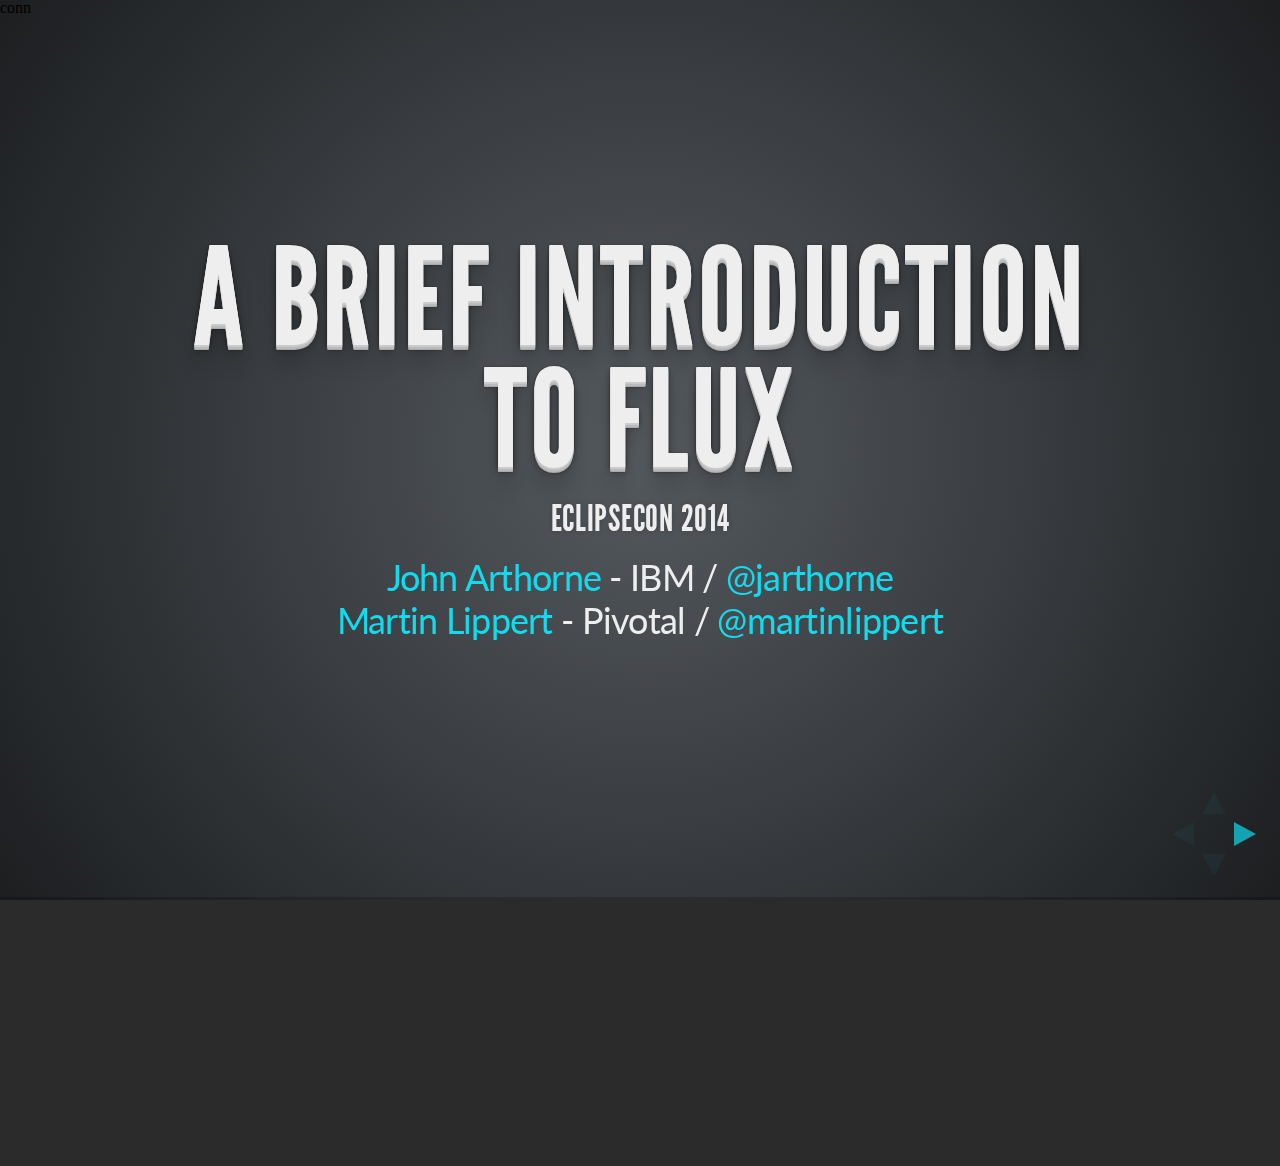
==== flux/index.html @ e57d0ed7 "Added reveal.js and talk template for Flux" ====
conn<!doctype html>
<html lang="en">

	<head>
		<meta charset="utf-8">

		<title>Flux Overview</title>

		<meta name="description" content="A presentation for EclipseCon 2014">
		<meta name="author" content="John Artohrne">

		<meta name="apple-mobile-web-app-capable" content="yes" />
		<meta name="apple-mobile-web-app-status-bar-style" content="black-translucent" />

		<meta name="viewport" content="width=device-width, initial-scale=1.0, maximum-scale=1.0, user-scalable=no">

		<link rel="stylesheet" href="../reveal/css/reveal.min.css">
		<link rel="stylesheet" href="../reveal/css/theme/default.css" id="theme">

		<!-- For syntax highlighting -->
		<link rel="stylesheet" href="../reveal/lib/css/zenburn.css">

		<!-- If the query includes 'print-pdf', use the PDF print sheet -->
		<script>
			document.write( '<link rel="stylesheet" href="../reveal/css/print/' + ( window.location.search.match( /print-pdf/gi ) ? 'pdf' : 'paper' ) + '.css" type="text/css" media="print">' );
		</script>

	</head>

	<body>

		<div class="reveal">

			<!-- Any section element inside of this container is displayed as a slide -->
			<div class="slides">
				<section>
					<h1>A Brief Introduction to Flux</h1>
					<h4>EclipseCon 2014</h4>
					<p>
					<a href="http://blog.arthorne.com/">John Arthorne</a> - IBM / <a href="http://twitter.com/jarthorne">@jarthorne</a>
					<br><a href="http://martinlippert.blogspot.com/">Martin Lippert</a> - Pivotal / <a href="http://twitter.com/martinlippert">@martinlippert</a>
					</p>
				</section>


				<section>
					<h1>What's a Flux?</h1>
					<small>late Middle English: from Latin fluxus, from fluere ‘to flow.’</small>
					<p>
						<ol>
							<li>the action or process of flowing</li>
							<li>continuous change</li>
							<li>a proposed new Eclipse project</li>
							<li>a new architecture and infrastructure for connecting development tools across desktop, browser, and servers</li>
						</ol>
					</p>
				</section>

				<section>
					<h1>Why Flux?</h1>
					<ul>
						<li>Strong pressure in industry towards cloud-based developer tools, particularly when deploying to cloud-based runtimes</li>
						<li>Current browser-based tools showing promise but have significant gaps in functionality especially in area of compiled languages</li>
						<li>Currently there is no story for integrating legacy tools or providing incremental migration from desktop tools to the cloud</li>
					</ul>
				</section>

				<section>
					<h1>Project Goals</h1>
					<ul>
						<li>Create cloud based tooling services that could be consumed by development environments across both desktop and web based environments</li>
						<li>Design and implement a new architecture and infrastructure for integrating development tools across desktop, browser, and servers</li>
						<li>Build a strong ecosystem around this tooling service model including both open and vendor-specific tools</li>
						<li>Initial code contribution from Pivotal including tooling service architecture, prototype browser-based Java tools and Eclipse integration</li>
					</ul>
				</section>

				<section>
					<h1>Architecture</h1>
					<img src="images/flux-architecture.png" alt="Flux Architecture Diagram">
				</section>

				<section>
					<h1>Work Areas</h1>
					<ul>
						<li>Basic infrastructure: messaging system, repository synchronization</li>
						<li>Cloud-based Java language tooling</li>
						<li>Cloud-based JavaScript language tooling</li>
						<li>Application deployment and execution services, possible debug integration</li>
					</ul>
				</section>

				<section>
					<h1>Questions?</h1>
						<img width="320" src="images/flux-capacitor.jpg" alt="Flux Capacitor">

				</section>

			</div>

		</div>

		<script src="../reveal/lib/js/head.min.js"></script>
		<script src="../reveal/js/reveal.min.js"></script>

		<script>
			/*global Reveal hljs */
			// Full list of configuration options available here:
			// https://github.com/hakimel/reveal.js#configuration
			Reveal.initialize({
				controls: true,
				progress: true,
				history: true,
				center: true,

				theme: Reveal.getQueryHash().theme, // available themes are in /css/theme
				transition: 'zoom', // default/cube/page/concave/zoom/linear/fade/none

				// Parallax scrolling
				// parallaxBackgroundImage: 'https://s3.amazonaws.com/hakim-static/reveal-js/reveal-parallax-1.jpg',
				// parallaxBackgroundSize: '2100px 900px',

				// Optional libraries used to extend on reveal.js
				dependencies: [
					{ src: '../reveal/lib/js/classList.js', condition: function() { return !document.body.classList; } },
					{ src: '../reveal/plugin/markdown/marked.js', condition: function() { return !!document.querySelector( '[data-markdown]' ); } },
					{ src: '../reveal/plugin/markdown/markdown.js', condition: function() { return !!document.querySelector( '[data-markdown]' ); } },
					{ src: '../reveal/plugin/highlight/highlight.js', async: true, callback: function() { hljs.initHighlightingOnLoad(); } },
					{ src: '../reveal/plugin/zoom-js/zoom.js', async: true, condition: function() { return !!document.body.classList; } },
					{ src: '../reveal/plugin/notes/notes.js', async: true, condition: function() { return !!document.body.classList; } }
				]
			});

		</script>

	</body>
</html>
---- reveal/css/theme/default.css ----
@import url(https://fonts.googleapis.com/css?family=Lato:400,700,400italic,700italic);
/**
 * Default theme for reveal.js.
 *
 * Copyright (C) 2011-2012 Hakim El Hattab, http://hakim.se
 */
@font-face {
  font-family: 'League Gothic';
  src: url("../../lib/font/league_gothic-webfont.eot");
  src: url("../../lib/font/league_gothic-webfont.eot?#iefix") format("embedded-opentype"), url("../../lib/font/league_gothic-webfont.woff") format("woff"), url("../../lib/font/league_gothic-webfont.ttf") format("truetype"), url("../../lib/font/league_gothic-webfont.svg#LeagueGothicRegular") format("svg");
  font-weight: normal;
  font-style: normal; }

/*********************************************
 * GLOBAL STYLES
 *********************************************/
body {
  background: #1c1e20;
  background: -moz-radial-gradient(center, circle cover, #555a5f 0%, #1c1e20 100%);
  background: -webkit-gradient(radial, center center, 0px, center center, 100%, color-stop(0%, #555a5f), color-stop(100%, #1c1e20));
  background: -webkit-radial-gradient(center, circle cover, #555a5f 0%, #1c1e20 100%);
  background: -o-radial-gradient(center, circle cover, #555a5f 0%, #1c1e20 100%);
  background: -ms-radial-gradient(center, circle cover, #555a5f 0%, #1c1e20 100%);
  background: radial-gradient(center, circle cover, #555a5f 0%, #1c1e20 100%);
  background-color: #2b2b2b; }

.reveal {
  font-family: "Lato", sans-serif;
  font-size: 36px;
  font-weight: normal;
  letter-spacing: -0.02em;
  color: #eeeeee; }

::selection {
  color: white;
  background: #ff5e99;
  text-shadow: none; }

/*********************************************
 * HEADERS
 *********************************************/
.reveal h1,
.reveal h2,
.reveal h3,
.reveal h4,
.reveal h5,
.reveal h6 {
  margin: 0 0 20px 0;
  color: #eeeeee;
  font-family: "League Gothic", Impact, sans-serif;
  line-height: 0.9em;
  letter-spacing: 0.02em;
  text-transform: uppercase;
  text-shadow: 0px 0px 6px rgba(0, 0, 0, 0.2); }

.reveal h1 {
  text-shadow: 0 1px 0 #cccccc, 0 2px 0 #c9c9c9, 0 3px 0 #bbbbbb, 0 4px 0 #b9b9b9, 0 5px 0 #aaaaaa, 0 6px 1px rgba(0, 0, 0, 0.1), 0 0 5px rgba(0, 0, 0, 0.1), 0 1px 3px rgba(0, 0, 0, 0.3), 0 3px 5px rgba(0, 0, 0, 0.2), 0 5px 10px rgba(0, 0, 0, 0.25), 0 20px 20px rgba(0, 0, 0, 0.15); }

/*********************************************
 * LINKS
 *********************************************/
.reveal a:not(.image) {
  color: #13daec;
  text-decoration: none;
  -webkit-transition: color .15s ease;
  -moz-transition: color .15s ease;
  -ms-transition: color .15s ease;
  -o-transition: color .15s ease;
  transition: color .15s ease; }

.reveal a:not(.image):hover {
  color: #71e9f4;
  text-shadow: none;
  border: none; }

.reveal .roll span:after {
  color: #fff;
  background: #0d99a5; }

/*********************************************
 * IMAGES
 *********************************************/
.reveal section img {
  margin: 15px 0px;
  background: rgba(255, 255, 255, 0.12);
  border: 4px solid #eeeeee;
  box-shadow: 0 0 10px rgba(0, 0, 0, 0.15);
  -webkit-transition: all .2s linear;
  -moz-transition: all .2s linear;
  -ms-transition: all .2s linear;
  -o-transition: all .2s linear;
  transition: all .2s linear; }

.reveal a:hover img {
  background: rgba(255, 255, 255, 0.2);
  border-color: #13daec;
  box-shadow: 0 0 20px rgba(0, 0, 0, 0.55); }

/*********************************************
 * NAVIGATION CONTROLS
 *********************************************/
.reveal .controls div.navigate-left,
.reveal .controls div.navigate-left.enabled {
  border-right-color: #13daec; }

.reveal .controls div.navigate-right,
.reveal .controls div.navigate-right.enabled {
  border-left-color: #13daec; }

.reveal .controls div.navigate-up,
.reveal .controls div.navigate-up.enabled {
  border-bottom-color: #13daec; }

.reveal .controls div.navigate-down,
.reveal .controls div.navigate-down.enabled {
  border-top-color: #13daec; }

.reveal .controls div.navigate-left.enabled:hover {
  border-right-color: #71e9f4; }

.reveal .controls div.navigate-right.enabled:hover {
  border-left-color: #71e9f4; }

.reveal .controls div.navigate-up.enabled:hover {
  border-bottom-color: #71e9f4; }

.reveal .controls div.navigate-down.enabled:hover {
  border-top-color: #71e9f4; }

/*********************************************
 * PROGRESS BAR
 *********************************************/
.reveal .progress {
  background: rgba(0, 0, 0, 0.2); }

.reveal .progress span {
  background: #13daec;
  -webkit-transition: width 800ms cubic-bezier(0.26, 0.86, 0.44, 0.985);
  -moz-transition: width 800ms cubic-bezier(0.26, 0.86, 0.44, 0.985);
  -ms-transition: width 800ms cubic-bezier(0.26, 0.86, 0.44, 0.985);
  -o-transition: width 800ms cubic-bezier(0.26, 0.86, 0.44, 0.985);
  transition: width 800ms cubic-bezier(0.26, 0.86, 0.44, 0.985); }

/*********************************************
 * SLIDE NUMBER
 *********************************************/
.reveal .slide-number {
  color: #13daec; }
---- reveal/lib/css/zenburn.css ----
/*

Zenburn style from voldmar.ru (c) Vladimir Epifanov <voldmar@voldmar.ru>
based on dark.css by Ivan Sagalaev

*/

pre code {
  display: block; padding: 0.5em;
  background: #3F3F3F;
  color: #DCDCDC;
}

pre .keyword,
pre .tag,
pre .css .class,
pre .css .id,
pre .lisp .title,
pre .nginx .title,
pre .request,
pre .status,
pre .clojure .attribute {
  color: #E3CEAB;
}

pre .django .template_tag,
pre .django .variable,
pre .django .filter .argument {
  color: #DCDCDC;
}

pre .number,
pre .date {
  color: #8CD0D3;
}

pre .dos .envvar,
pre .dos .stream,
pre .variable,
pre .apache .sqbracket {
  color: #EFDCBC;
}

pre .dos .flow,
pre .diff .change,
pre .python .exception,
pre .python .built_in,
pre .literal,
pre .tex .special {
  color: #EFEFAF;
}

pre .diff .chunk,
pre .subst {
  color: #8F8F8F;
}

pre .dos .keyword,
pre .python .decorator,
pre .title,
pre .haskell .type,
pre .diff .header,
pre .ruby .class .parent,
pre .apache .tag,
pre .nginx .built_in,
pre .tex .command,
pre .prompt {
    color: #efef8f;
}

pre .dos .winutils,
pre .ruby .symbol,
pre .ruby .symbol .string,
pre .ruby .string {
  color: #DCA3A3;
}

pre .diff .deletion,
pre .string,
pre .tag .value,
pre .preprocessor,
pre .built_in,
pre .sql .aggregate,
pre .javadoc,
pre .smalltalk .class,
pre .smalltalk .localvars,
pre .smalltalk .array,
pre .css .rules .value,
pre .attr_selector,
pre .pseudo,
pre .apache .cbracket,
pre .tex .formula {
  color: #CC9393;
}

pre .shebang,
pre .diff .addition,
pre .comment,
pre .java .annotation,
pre .template_comment,
pre .pi,
pre .doctype {
  color: #7F9F7F;
}

pre .coffeescript .javascript,
pre .javascript .xml,
pre .tex .formula,
pre .xml .javascript,
pre .xml .vbscript,
pre .xml .css,
pre .xml .cdata {
  opacity: 0.5;
}
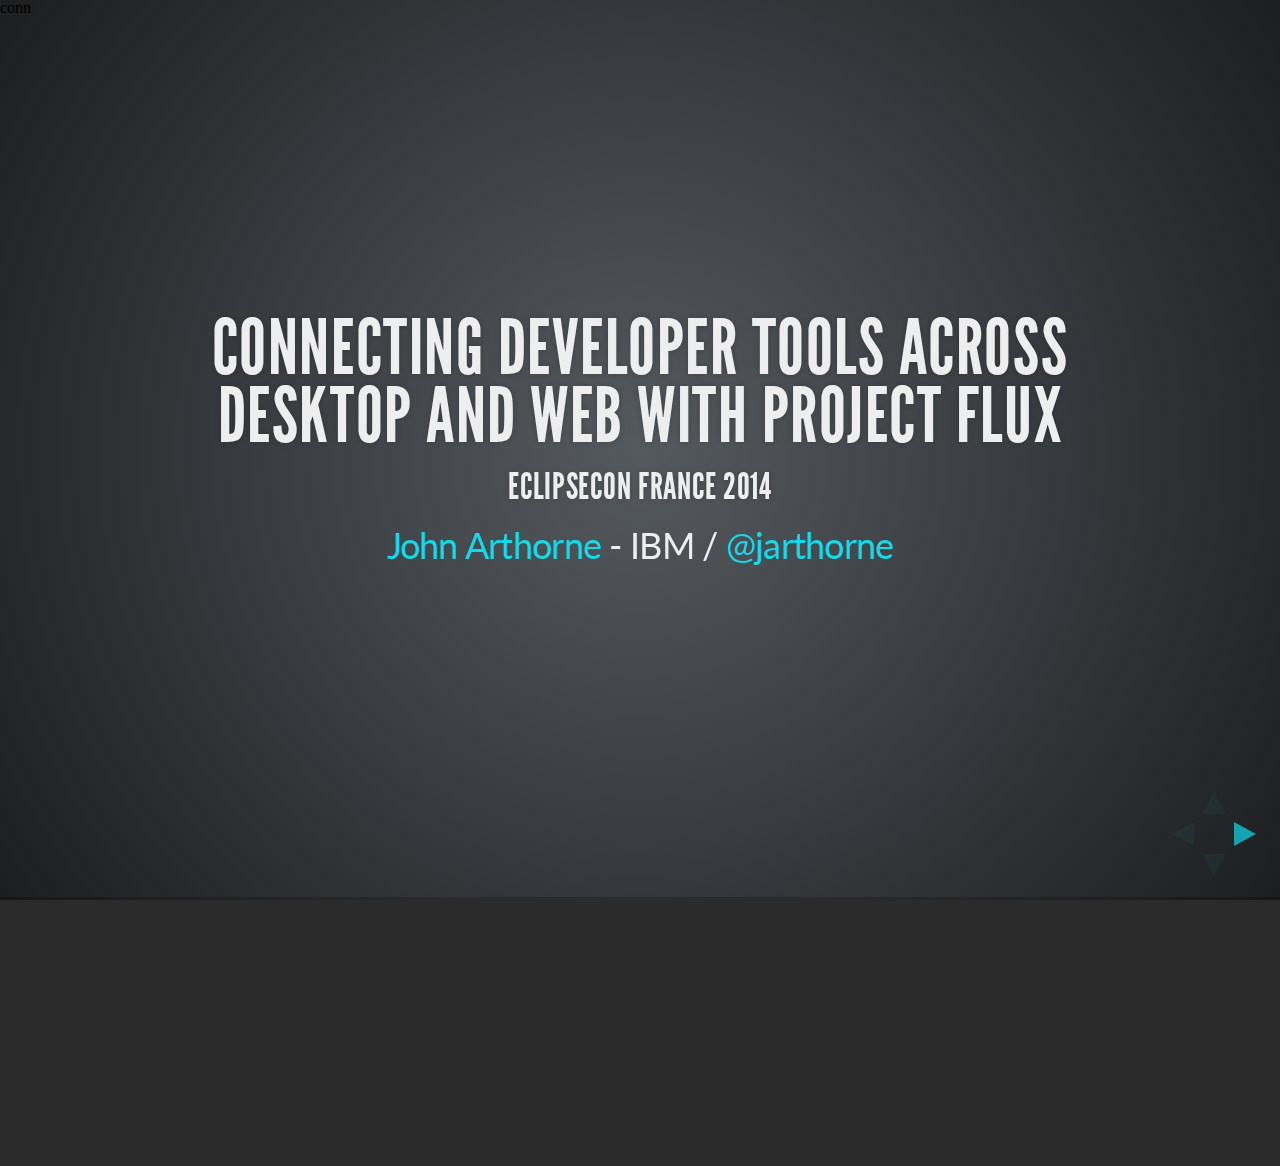
==== commit bd2a838f: "Ongoing slides" ====
--- a/flux/index.html
+++ b/flux/index.html
@@ -6,7 +6,7 @@
 
 		<title>Flux Overview</title>
 
-		<meta name="description" content="A presentation for EclipseCon 2014">
+		<meta name="description" content="A presentation for EclipseConFrance 2014">
 		<meta name="author" content="John Artohrne">
 
 		<meta name="apple-mobile-web-app-capable" content="yes" />
@@ -34,14 +34,27 @@
 			<!-- Any section element inside of this container is displayed as a slide -->
 			<div class="slides">
 				<section>
-					<h1>A Brief Introduction to Flux</h1>
-					<h4>EclipseCon 2014</h4>
+					<h2>Connecting developer tools across desktop and web with Project Flux</h2>
+					<h4>EclipseCon France 2014</h4>
 					<p>
 					<a href="http://blog.arthorne.com/">John Arthorne</a> - IBM / <a href="http://twitter.com/jarthorne">@jarthorne</a>
-					<br><a href="http://martinlippert.blogspot.com/">Martin Lippert</a> - Pivotal / <a href="http://twitter.com/martinlippert">@martinlippert</a>
 					</p>
 				</section>
 
+				<section>
+					<h1>Cloud as Tool Platform</h1>
+						<img width="320" src="images/cloud-computing.png" alt="Cloud Computing">
+					<small>Source: Sam Johnston Creative Commons BY-SA 3.0</small>
+				</section>
+
+				<section>
+					<h2>Cloud as Tool Platform</h2>
+					<ul>
+						<li>Truly cross platform</li>
+						<li>Extreme scalability (up and down)</li>
+						<li>Low cost tool configuration/management</li>
+					</ul>
+				</section>
 
 				<section>
 					<h1>What's a Flux?</h1>
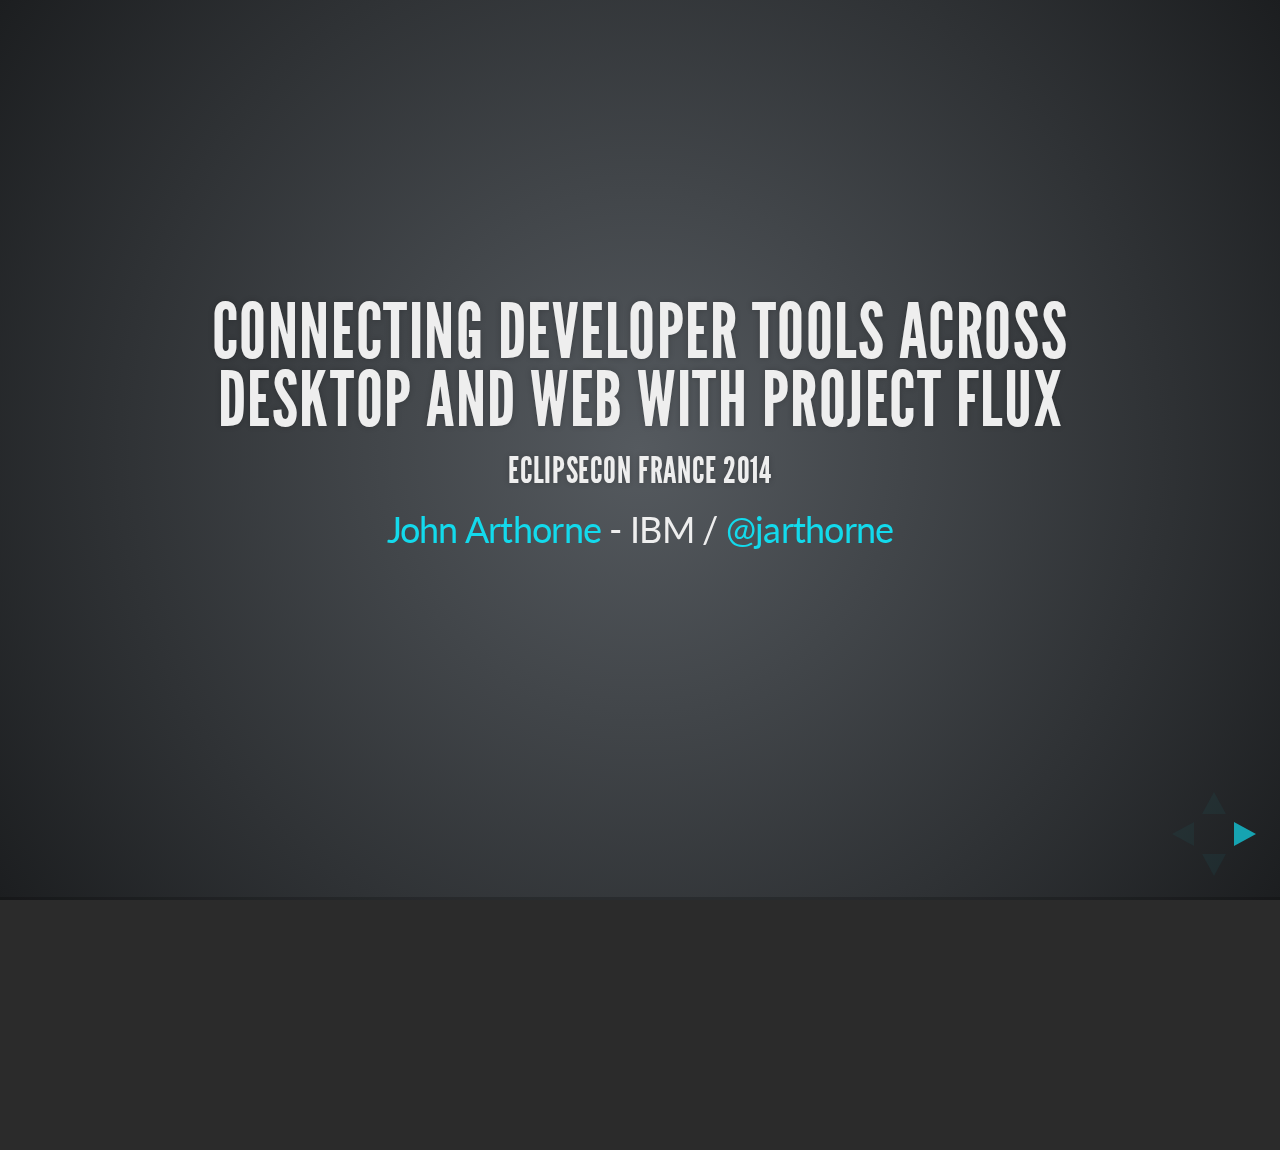
==== commit 1098c0ba: "Minor fixes" ====
--- a/flux/index.html
+++ b/flux/index.html
@@ -1,4 +1,4 @@
-conn<!doctype html>
+<!doctype html>
 <html lang="en">
 
 	<head>
@@ -42,17 +42,36 @@
 				</section>
 
 				<section>
-					<h1>Cloud as Tool Platform</h1>
-						<img width="320" src="images/cloud-computing.png" alt="Cloud Computing">
+					<h2>Cloud as Tool Platform</h2>
+						<img width=500 src="images/cloud-computing.png" alt="Cloud Computing">
 					<small>Source: Sam Johnston Creative Commons BY-SA 3.0</small>
 				</section>
 
 				<section>
-					<h2>Cloud as Tool Platform</h2>
+					<h2>Cloud advantages</h2>
 					<ul>
-						<li>Truly cross platform</li>
+						<li>Truly cross platform (tablets, servers, desktops ...)</li>
 						<li>Extreme scalability (up and down)</li>
-						<li>Low cost tool configuration/management</li>
+						<li>Low cost <a href="https://orion.eclipse.org">tool</a> <a href="https://hudson.eclipse.org/orion/">configuration</a></li>
+						<li>Toolchain control</li>
+					</ul>
+				</section>
+				
+				<section>
+					<h2>Current state of cloud tooling</h2>
+					<ul>
+						<li>Current tools demonstrate what is <a href="http://localhost:8080/edit/edit.html#/file/johna-OrionContent/org.eclipse.orion.client/bundles/org.eclipse.orion.client.editor/web/orion/editor/textView.js">possible</a></li>
+						<li>Huge gaps in the available tool chain</li>
+						<li>Will take years to catch up to desktop tools ecosystem</li>
+					</ul>
+				</section>
+
+				<section>
+					<h2>A difficult choice</h2>
+					<ul>
+						<li>Stay with desktop tools and live with desktop constraints</li>
+						<li>Take the leap to the cloud, and leave existing tools behind</li>
+						<li>But what if you could have <a href="http://localhost:3000/client/html/editor.html#defaultuser/HelloJava/src/example/Dragon.java">both</a>?</li>
 					</ul>
 				</section>
 
@@ -63,7 +82,7 @@
 						<ol>
 							<li>the action or process of flowing</li>
 							<li>continuous change</li>
-							<li>a proposed new Eclipse project</li>
+							<li>a new Eclipse project bridging gap between desktop and cloud</li>
 							<li>a new architecture and infrastructure for connecting development tools across desktop, browser, and servers</li>
 						</ol>
 					</p>
